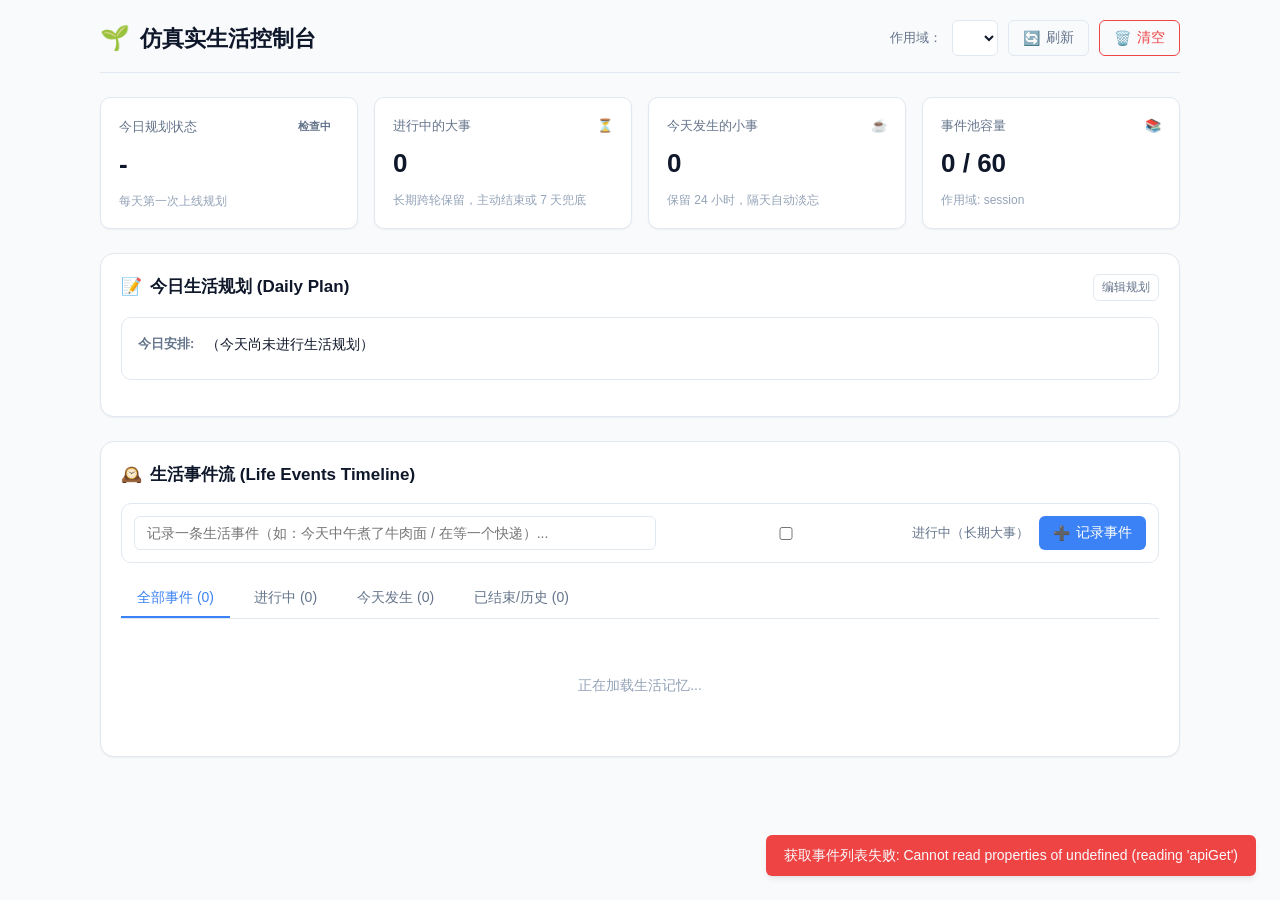
==== views/dashboard/index.html @ f647524c "feat: add visual dashboard web view and backend web apis" ====
<!doctype html>
<html lang="zh-CN">
  <head>
    <meta charset="utf-8" />
    <meta name="viewport" content="width=device-width, initial-scale=1.0" />
    <title>仿真实生活控制台</title>
    <link rel="stylesheet" href="./style.css" />
  </head>
  <body>
    <div class="dashboard-container">
      <!-- 顶部 Header -->
      <header class="header">
        <div class="header-title">
          <span style="font-size: 24px;">🌱</span>
          <h1>仿真实生活控制台</h1>
        </div>
        <div class="header-actions">
          <label for="scopeSelect" style="font-size: 13px; color: var(--text-secondary);">作用域：</label>
          <select id="scopeSelect" class="select-scope"></select>
          <button id="btnRefresh" class="btn btn-outline" title="刷新数据">
            <span>🔄</span> 刷新
          </button>
          <button id="btnClear" class="btn btn-danger-outline" title="清空当前会话数据">
            <span>🗑️</span> 清空
          </button>
        </div>
      </header>

      <!-- 概览指标卡片 -->
      <section class="stats-grid">
        <div class="stat-card">
          <div class="stat-header">
            <span>今日规划状态</span>
            <span id="badgePlanStatus" class="badge">检查中</span>
          </div>
          <div class="stat-value" id="statPlanSummary">-</div>
          <div class="stat-footer" id="statPlanDetail">每天第一次上线规划</div>
        </div>
        <div class="stat-card">
          <div class="stat-header">
            <span>进行中的大事</span>
            <span>⏳</span>
          </div>
          <div class="stat-value" id="statOngoingCount">0</div>
          <div class="stat-footer">长期跨轮保留，主动结束或 7 天兜底</div>
        </div>
        <div class="stat-card">
          <div class="stat-header">
            <span>今天发生的小事</span>
            <span>☕</span>
          </div>
          <div class="stat-value" id="statTodayCount">0</div>
          <div class="stat-footer">保留 24 小时，隔天自动淡忘</div>
        </div>
        <div class="stat-card">
          <div class="stat-header">
            <span>事件池容量</span>
            <span>📚</span>
          </div>
          <div class="stat-value" id="statEventsCount">0 / 60</div>
          <div class="stat-footer" id="statScopeDesc">作用域: session</div>
        </div>
      </section>

      <!-- 今日规划板块 -->
      <section class="section-panel">
        <div class="section-header">
          <div class="section-title">
            <span>📝</span>
            <span>今日生活规划 (Daily Plan)</span>
          </div>
          <button id="btnTogglePlanEdit" class="btn btn-outline btn-sm">编辑规划</button>
        </div>

        <div id="planDisplay" class="plan-display">
          <div class="plan-row">
            <span class="plan-label">今日安排:</span>
            <span id="planDay" class="plan-content">（今天尚未进行生活规划）</span>
          </div>
          <div class="plan-row" id="planTwistRow" style="display: none;">
            <span class="plan-label">偶发事件:</span>
            <span id="planTwist" class="plan-content">-</span>
          </div>
          <div class="plan-row" id="planWeatherRow" style="display: none;">
            <span class="plan-label">今日天气:</span>
            <span id="planWeather" class="plan-content">-</span>
          </div>
        </div>

        <!-- 规划编辑表单 (默认折叠) -->
        <div id="planEditForm" style="display: none;">
          <div class="form-group">
            <label class="form-label" for="inputPlanDay">今天大致做什么（一两句说清）：</label>
            <input type="text" id="inputPlanDay" class="input-text" placeholder="例：上午写稿，下午去超市买菜，傍晚沿江散步" />
          </div>
          <div style="display: flex; gap: 14px; flex-wrap: wrap;">
            <div class="form-group" style="flex: 1; min-width: 200px;">
              <label class="form-label" for="inputPlanTwist">偶发小事（选填，偶尔发生）：</label>
              <input type="text" id="inputPlanTwist" class="input-text" placeholder="例：猫打翻了水杯 / 有点小感冒" />
            </div>
            <div class="form-group" style="flex: 1; min-width: 200px;">
              <label class="form-label" for="inputPlanWeather">今日天气（选填）：</label>
              <input type="text" id="inputPlanWeather" class="input-text" placeholder="例：多云转晴，微风" />
            </div>
          </div>
          <div style="display: flex; justify-content: flex-end; gap: 8px;">
            <button id="btnCancelPlan" class="btn btn-outline btn-sm">取消</button>
            <button id="btnSavePlan" class="btn btn-primary btn-sm">保存规划</button>
          </div>
        </div>
      </section>

      <!-- 生活事件管理板块 -->
      <section class="section-panel">
        <div class="section-header">
          <div class="section-title">
            <span>🕰️</span>
            <span>生活事件流 (Life Events Timeline)</span>
          </div>
        </div>

        <!-- 快速添加事件栏 -->
        <div class="add-event-bar">
          <input type="text" id="inputEventText" class="input-text" placeholder="记录一条生活事件（如：今天中午煮了牛肉面 / 在等一个快递）..." />
          <label class="checkbox-label">
            <input type="checkbox" id="checkOngoing" />
            <span>进行中（长期大事）</span>
          </label>
          <button id="btnAddEvent" class="btn btn-primary">
            <span>➕</span> 记录事件
          </button>
        </div>

        <!-- 过滤 Tabs -->
        <div class="tabs">
          <div class="tab-item active" data-filter="all">全部事件 (<span id="countAll">0</span>)</div>
          <div class="tab-item" data-filter="ongoing">进行中 (<span id="countOngoing">0</span>)</div>
          <div class="tab-item" data-filter="today">今天发生 (<span id="countToday">0</span>)</div>
          <div class="tab-item" data-filter="done">已结束/历史 (<span id="countDone">0</span>)</div>
        </div>

        <!-- 事件列表容器 -->
        <div id="eventsContainer" class="events-list">
          <div class="empty-state">正在加载生活记忆...</div>
        </div>
      </section>
    </div>

    <!-- 浮层 Toast -->
    <div id="toast" class="toast"></div>

    <script type="module" src="./app.js"></script>
  </body>
</html>
---- views/dashboard/style.css ----
:root {
  --bg-primary: #f8fafc;
  --bg-secondary: #ffffff;
  --bg-card: #ffffff;
  --border-color: #e2e8f0;
  --text-primary: #0f172a;
  --text-secondary: #64748b;
  --text-muted: #94a3b8;
  --primary: #3b82f6;
  --primary-hover: #2563eb;
  --primary-light: #eff6ff;
  --success: #10b981;
  --success-light: #ecfdf5;
  --warning: #f59e0b;
  --warning-light: #fffbeb;
  --danger: #ef4444;
  --danger-light: #fef2f2;
  --badge-bg: #f1f5f9;
  --shadow-sm: 0 1px 2px 0 rgb(0 0 0 / 0.05);
  --shadow-md: 0 4px 6px -1px rgb(0 0 0 / 0.07), 0 2px 4px -2px rgb(0 0 0 / 0.07);
  --radius-sm: 6px;
  --radius-md: 10px;
  --radius-lg: 14px;
}

[data-theme="dark"] {
  --bg-primary: #0b0f19;
  --bg-secondary: #131b2e;
  --bg-card: #182238;
  --border-color: #26334d;
  --text-primary: #f8fafc;
  --text-secondary: #94a3b8;
  --text-muted: #64748b;
  --primary: #3b82f6;
  --primary-hover: #60a5fa;
  --primary-light: rgba(59, 130, 246, 0.15);
  --success: #10b981;
  --success-light: rgba(16, 185, 129, 0.15);
  --warning: #f59e0b;
  --warning-light: rgba(245, 158, 11, 0.15);
  --danger: #ef4444;
  --danger-light: rgba(239, 68, 68, 0.15);
  --badge-bg: #202c45;
  --shadow-sm: 0 1px 2px 0 rgb(0 0 0 / 0.5);
  --shadow-md: 0 4px 6px -1px rgb(0 0 0 / 0.4);
}

* {
  box-sizing: border-box;
  margin: 0;
  padding: 0;
}

body {
  font-family: -apple-system, BlinkMacSystemFont, "Segoe UI", Roboto, "Helvetica Neue", Arial, sans-serif;
  background-color: var(--bg-primary);
  color: var(--text-primary);
  line-height: 1.5;
  padding: 20px;
}

.dashboard-container {
  max-width: 1080px;
  margin: 0 auto;
}

/* 顶部导航 */
.header {
  display: flex;
  justify-content: space-between;
  align-items: center;
  flex-wrap: wrap;
  gap: 12px;
  margin-bottom: 24px;
  padding-bottom: 16px;
  border-bottom: 1px solid var(--border-color);
}

.header-title {
  display: flex;
  align-items: center;
  gap: 10px;
}

.header-title h1 {
  font-size: 22px;
  font-weight: 700;
}

.header-actions {
  display: flex;
  align-items: center;
  gap: 10px;
}

.select-scope {
  padding: 8px 12px;
  border-radius: var(--radius-sm);
  border: 1px solid var(--border-color);
  background: var(--bg-secondary);
  color: var(--text-primary);
  font-size: 14px;
  cursor: pointer;
  outline: none;
}

/* 按钮通用 */
.btn {
  padding: 8px 14px;
  border-radius: var(--radius-sm);
  font-size: 14px;
  font-weight: 500;
  cursor: pointer;
  border: none;
  transition: all 0.2s ease;
  display: inline-flex;
  align-items: center;
  gap: 6px;
}

.btn-primary {
  background: var(--primary);
  color: #ffffff;
}

.btn-primary:hover {
  background: var(--primary-hover);
}

.btn-outline {
  background: transparent;
  border: 1px solid var(--border-color);
  color: var(--text-secondary);
}

.btn-outline:hover {
  background: var(--badge-bg);
  color: var(--text-primary);
}

.btn-danger-outline {
  background: transparent;
  border: 1px solid var(--danger);
  color: var(--danger);
}

.btn-danger-outline:hover {
  background: var(--danger-light);
}

.btn-sm {
  padding: 4px 8px;
  font-size: 12px;
}

/* 统计卡片网格 */
.stats-grid {
  display: grid;
  grid-template-columns: repeat(auto-fit, minmax(220px, 1fr));
  gap: 16px;
  margin-bottom: 24px;
}

.stat-card {
  background: var(--bg-card);
  border: 1px solid var(--border-color);
  border-radius: var(--radius-md);
  padding: 18px;
  box-shadow: var(--shadow-sm);
  display: flex;
  flex-direction: column;
  gap: 8px;
}

.stat-header {
  font-size: 13px;
  color: var(--text-secondary);
  font-weight: 500;
  display: flex;
  justify-content: space-between;
  align-items: center;
}

.stat-value {
  font-size: 26px;
  font-weight: 700;
  color: var(--text-primary);
}

.stat-footer {
  font-size: 12px;
  color: var(--text-muted);
}

/* 内容板块 */
.section-panel {
  background: var(--bg-card);
  border: 1px solid var(--border-color);
  border-radius: var(--radius-lg);
  padding: 20px;
  margin-bottom: 24px;
  box-shadow: var(--shadow-sm);
}

.section-header {
  display: flex;
  justify-content: space-between;
  align-items: center;
  margin-bottom: 16px;
}

.section-title {
  font-size: 17px;
  font-weight: 600;
  display: flex;
  align-items: center;
  gap: 8px;
}

/* 规划卡片展示 */
.plan-display {
  background: var(--bg-secondary);
  border: 1px solid var(--border-color);
  border-radius: var(--radius-md);
  padding: 16px;
  margin-bottom: 16px;
}

.plan-row {
  margin-bottom: 8px;
  display: flex;
  align-items: flex-start;
  gap: 8px;
}

.plan-row:last-child {
  margin-bottom: 0;
}

.plan-label {
  font-weight: 600;
  color: var(--text-secondary);
  min-width: 60px;
  font-size: 13px;
}

.plan-content {
  color: var(--text-primary);
  font-size: 14px;
}

/* 表单输入组件 */
.form-group {
  margin-bottom: 14px;
}

.form-label {
  display: block;
  font-size: 13px;
  font-weight: 500;
  margin-bottom: 6px;
  color: var(--text-secondary);
}

.input-text, textarea {
  width: 100%;
  padding: 8px 12px;
  border-radius: var(--radius-sm);
  border: 1px solid var(--border-color);
  background: var(--bg-secondary);
  color: var(--text-primary);
  font-size: 14px;
  outline: none;
  transition: border-color 0.2s;
}

.input-text:focus, textarea:focus {
  border-color: var(--primary);
}

/* 事件录入栏 */
.add-event-bar {
  display: flex;
  gap: 10px;
  align-items: center;
  flex-wrap: wrap;
  margin-bottom: 16px;
  background: var(--bg-secondary);
  padding: 12px;
  border-radius: var(--radius-md);
  border: 1px solid var(--border-color);
}

.add-event-bar input {
  flex: 1;
  min-width: 240px;
}

.checkbox-label {
  display: flex;
  align-items: center;
  gap: 6px;
  font-size: 13px;
  color: var(--text-secondary);
  cursor: pointer;
  user-select: none;
}

/* 过滤 Tab */
.tabs {
  display: flex;
  gap: 8px;
  border-bottom: 1px solid var(--border-color);
  margin-bottom: 16px;
}

.tab-item {
  padding: 8px 16px;
  font-size: 14px;
  font-weight: 500;
  color: var(--text-secondary);
  cursor: pointer;
  border-bottom: 2px solid transparent;
  transition: all 0.2s;
}

.tab-item.active {
  color: var(--primary);
  border-bottom-color: var(--primary);
}

/* 事件卡片列表 */
.events-list {
  display: flex;
  flex-direction: column;
  gap: 12px;
}

.event-item {
  background: var(--bg-secondary);
  border: 1px solid var(--border-color);
  border-radius: var(--radius-md);
  padding: 14px 16px;
  display: flex;
  justify-content: space-between;
  align-items: center;
  gap: 14px;
  transition: transform 0.15s ease;
}

.event-main {
  flex: 1;
  display: flex;
  flex-direction: column;
  gap: 6px;
}

.event-badges {
  display: flex;
  gap: 8px;
  align-items: center;
}

.badge {
  display: inline-block;
  padding: 2px 8px;
  border-radius: 9999px;
  font-size: 11px;
  font-weight: 600;
}

.badge-ongoing {
  background: var(--warning-light);
  color: var(--warning);
}

.badge-today {
  background: var(--primary-light);
  color: var(--primary);
}

.badge-done {
  background: var(--badge-bg);
  color: var(--text-muted);
}

.event-text {
  font-size: 15px;
  font-weight: 500;
  color: var(--text-primary);
}

.event-meta {
  font-size: 12px;
  color: var(--text-muted);
  display: flex;
  gap: 12px;
}

.event-actions {
  display: flex;
  gap: 8px;
}

.empty-state {
  text-align: center;
  padding: 40px 20px;
  color: var(--text-muted);
  font-size: 14px;
}

/* Toast 提示 */
.toast {
  position: fixed;
  bottom: 24px;
  right: 24px;
  padding: 10px 18px;
  border-radius: var(--radius-sm);
  background: var(--text-primary);
  color: var(--bg-primary);
  font-size: 14px;
  box-shadow: var(--shadow-md);
  opacity: 0;
  transform: translateY(10px);
  transition: all 0.3s ease;
  pointer-events: none;
  z-index: 9999;
}

.toast.show {
  opacity: 1;
  transform: translateY(0);
}
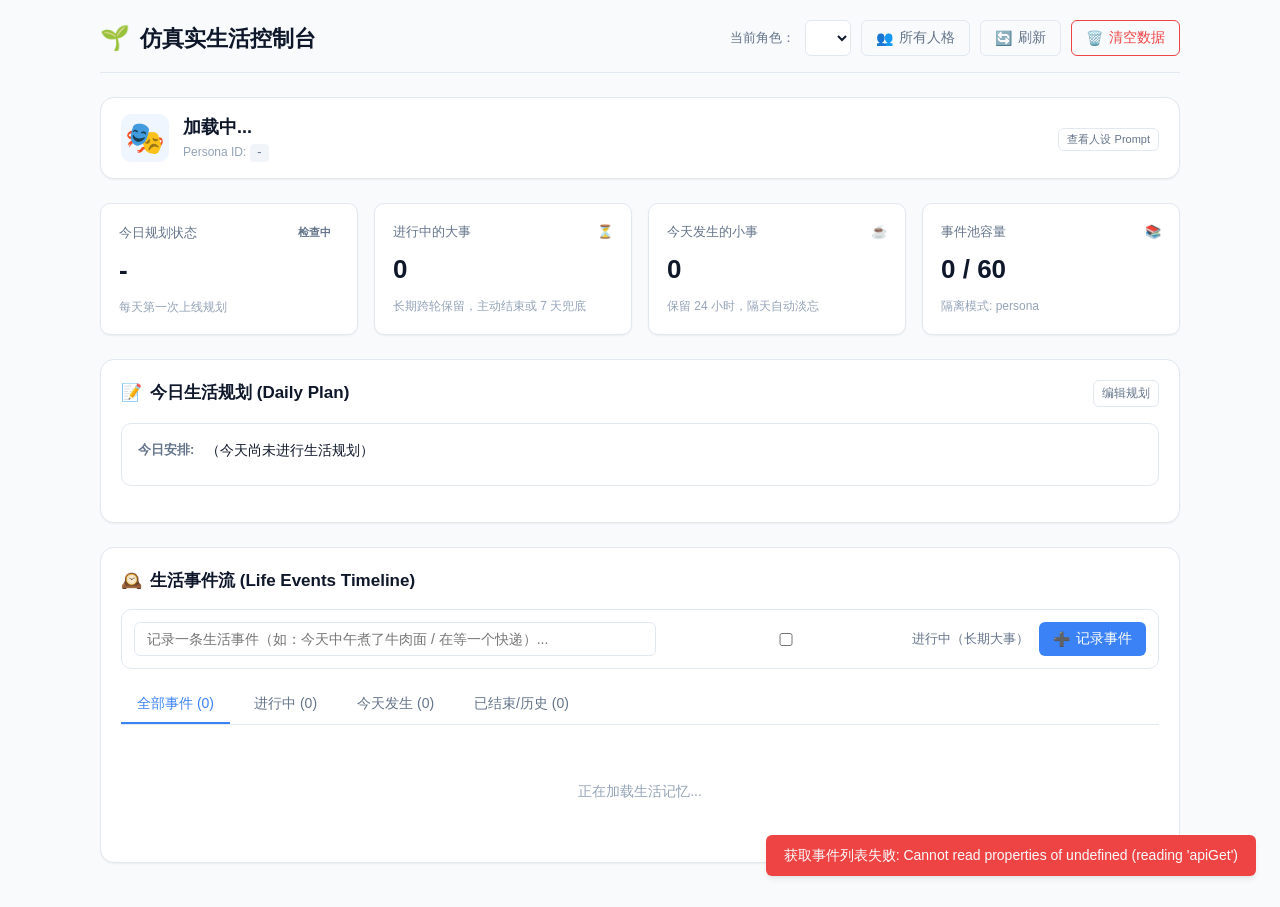
==== commit f6db737c: "feat: 人格设定隔离与多角色 Dashboard 全景看板升级 (v1.1.0)" ====
--- a/views/dashboard/index.html
+++ b/views/dashboard/index.html
@@ -15,16 +15,46 @@
           <h1>仿真实生活控制台</h1>
         </div>
         <div class="header-actions">
-          <label for="scopeSelect" style="font-size: 13px; color: var(--text-secondary);">作用域：</label>
+          <label for="scopeSelect" style="font-size: 13px; color: var(--text-secondary);">当前角色：</label>
           <select id="scopeSelect" class="select-scope"></select>
+          <button id="btnAllPersonas" class="btn btn-outline" title="查看所有人格设定与生活状态总览">
+            <span>👥</span> 所有人格
+          </button>
           <button id="btnRefresh" class="btn btn-outline" title="刷新数据">
             <span>🔄</span> 刷新
           </button>
-          <button id="btnClear" class="btn btn-danger-outline" title="清空当前会话数据">
-            <span>🗑️</span> 清空
+          <button id="btnClear" class="btn btn-danger-outline" title="清空当前角色生活数据">
+            <span>🗑️</span> 清空数据
           </button>
         </div>
       </header>
+
+      <!-- 当前角色人设与信息卡片 -->
+      <section class="persona-card" id="personaCard">
+        <div class="persona-card-header">
+          <div class="persona-badge-group">
+            <span class="persona-avatar">🎭</span>
+            <div>
+              <div class="persona-name-wrap">
+                <h2 id="personaTitle" class="persona-title">加载中...</h2>
+                <span id="badgeDefaultPersona" class="badge badge-default" style="display: none;">系统默认人格</span>
+              </div>
+              <div class="persona-id-sub">Persona ID: <code id="personaIdLabel">-</code></div>
+            </div>
+          </div>
+          <div class="persona-actions">
+            <button id="btnTogglePrompt" class="btn btn-outline btn-xs">查看人设 Prompt</button>
+          </div>
+        </div>
+        <!-- 人设 Prompt 抽屉 (默认折叠) -->
+        <div id="personaPromptBox" class="persona-prompt-box" style="display: none;">
+          <div class="prompt-box-header">
+            <span>📜 人格系统设定 (System Prompt)</span>
+            <span id="promptLengthTag" class="tag-sm">0 字</span>
+          </div>
+          <pre id="personaPromptContent" class="prompt-text">暂无设定</pre>
+        </div>
+      </section>
 
       <!-- 概览指标卡片 -->
       <section class="stats-grid">
@@ -58,7 +88,7 @@
             <span>📚</span>
           </div>
           <div class="stat-value" id="statEventsCount">0 / 60</div>
-          <div class="stat-footer" id="statScopeDesc">作用域: session</div>
+          <div class="stat-footer" id="statScopeDesc">隔离模式: persona</div>
         </div>
       </section>
 
@@ -77,6 +107,22 @@
             <span class="plan-label">今日安排:</span>
             <span id="planDay" class="plan-content">（今天尚未进行生活规划）</span>
           </div>
+          <div class="plan-row" id="planOutfitRow" style="display: none;">
+            <span class="plan-label">今日穿搭:</span>
+            <span id="planOutfit" class="plan-content">-</span>
+          </div>
+          <div class="plan-row" id="planMoodRow" style="display: none;">
+            <span class="plan-label">当前心境:</span>
+            <span id="planMood" class="plan-content">-</span>
+          </div>
+          <div class="plan-row" id="planLocationRow" style="display: none;">
+            <span class="plan-label">当前地点:</span>
+            <span id="planLocation" class="plan-content">-</span>
+          </div>
+          <div class="plan-row" id="planHolidayRow" style="display: none;">
+            <span class="plan-label">今日节日:</span>
+            <span id="planHoliday" class="plan-content">-</span>
+          </div>
           <div class="plan-row" id="planTwistRow" style="display: none;">
             <span class="plan-label">偶发事件:</span>
             <span id="planTwist" class="plan-content">-</span>
@@ -92,6 +138,20 @@
           <div class="form-group">
             <label class="form-label" for="inputPlanDay">今天大致做什么（一两句说清）：</label>
             <input type="text" id="inputPlanDay" class="input-text" placeholder="例：上午写稿，下午去超市买菜，傍晚沿江散步" />
+          </div>
+          <div style="display: flex; gap: 14px; flex-wrap: wrap;">
+            <div class="form-group" style="flex: 1; min-width: 180px;">
+              <label class="form-label" for="inputPlanOutfit">今日穿搭（选填）：</label>
+              <input type="text" id="inputPlanOutfit" class="input-text" placeholder="例：浅色宽松卫衣 / 休闲衬衫" />
+            </div>
+            <div class="form-group" style="flex: 1; min-width: 180px;">
+              <label class="form-label" for="inputPlanMood">当前心情（选填）：</label>
+              <input type="text" id="inputPlanMood" class="input-text" placeholder="例：平静专注 / 偶有倦意" />
+            </div>
+            <div class="form-group" style="flex: 1; min-width: 180px;">
+              <label class="form-label" for="inputPlanLocation">常驻地点（选填）：</label>
+              <input type="text" id="inputPlanLocation" class="input-text" placeholder="例：书房 / 咖啡馆" />
+            </div>
           </div>
           <div style="display: flex; gap: 14px; flex-wrap: wrap;">
             <div class="form-group" style="flex: 1; min-width: 200px;">
@@ -146,6 +206,25 @@
       </section>
     </div>
 
+    <!-- 所有人格概览模态框 -->
+    <div id="modalAllPersonas" class="modal-overlay" style="display: none;">
+      <div class="modal-card">
+        <div class="modal-header">
+          <div class="modal-title">
+            <span>👥</span>
+            <span>系统所有人格与生活状态全景</span>
+          </div>
+          <button id="btnCloseModal" class="btn-icon" title="关闭">✕</button>
+        </div>
+        <div class="modal-body">
+          <p class="modal-desc">点击任意角色卡片即可直接切换到该人格的管理视图。</p>
+          <div id="allPersonasGrid" class="personas-grid">
+            <!-- 动态生成各角色卡片 -->
+          </div>
+        </div>
+      </div>
+    </div>
+
     <!-- 浮层 Toast -->
     <div id="toast" class="toast"></div>
 
--- a/views/dashboard/style.css
+++ b/views/dashboard/style.css
@@ -431,3 +431,244 @@
   opacity: 1;
   transform: translateY(0);
 }
+
+.btn-xs {
+  padding: 3px 8px;
+  font-size: 11px;
+}
+
+.btn-icon {
+  background: transparent;
+  border: none;
+  color: var(--text-secondary);
+  font-size: 18px;
+  cursor: pointer;
+  padding: 4px 8px;
+  border-radius: var(--radius-sm);
+  transition: all 0.2s;
+}
+
+.btn-icon:hover {
+  background: var(--badge-bg);
+  color: var(--text-primary);
+}
+
+/* 当前角色人设卡片 */
+.persona-card {
+  background: var(--bg-card);
+  border: 1px solid var(--border-color);
+  border-radius: var(--radius-lg);
+  padding: 16px 20px;
+  margin-bottom: 24px;
+  box-shadow: var(--shadow-sm);
+}
+
+.persona-card-header {
+  display: flex;
+  justify-content: space-between;
+  align-items: center;
+  flex-wrap: wrap;
+  gap: 12px;
+}
+
+.persona-badge-group {
+  display: flex;
+  align-items: center;
+  gap: 14px;
+}
+
+.persona-avatar {
+  font-size: 32px;
+  background: var(--primary-light);
+  width: 48px;
+  height: 48px;
+  display: flex;
+  align-items: center;
+  justify-content: center;
+  border-radius: var(--radius-md);
+}
+
+.persona-name-wrap {
+  display: flex;
+  align-items: center;
+  gap: 10px;
+}
+
+.persona-title {
+  font-size: 18px;
+  font-weight: 700;
+  color: var(--text-primary);
+}
+
+.persona-id-sub {
+  font-size: 12px;
+  color: var(--text-muted);
+  margin-top: 2px;
+}
+
+.persona-id-sub code {
+  background: var(--badge-bg);
+  padding: 2px 6px;
+  border-radius: 4px;
+  color: var(--text-secondary);
+}
+
+.badge-default {
+  background: rgba(139, 92, 246, 0.15);
+  color: #8b5cf6;
+}
+
+.persona-prompt-box {
+  margin-top: 14px;
+  padding-top: 14px;
+  border-top: 1px dashed var(--border-color);
+}
+
+.prompt-box-header {
+  display: flex;
+  justify-content: space-between;
+  align-items: center;
+  font-size: 13px;
+  font-weight: 600;
+  color: var(--text-secondary);
+  margin-bottom: 8px;
+}
+
+.tag-sm {
+  font-size: 11px;
+  padding: 1px 6px;
+  background: var(--badge-bg);
+  border-radius: 4px;
+  color: var(--text-muted);
+}
+
+.prompt-text {
+  background: var(--bg-secondary);
+  border: 1px solid var(--border-color);
+  border-radius: var(--radius-sm);
+  padding: 12px;
+  font-family: inherit;
+  font-size: 13px;
+  line-height: 1.6;
+  white-space: pre-wrap;
+  word-break: break-all;
+  max-height: 240px;
+  overflow-y: auto;
+  color: var(--text-primary);
+}
+
+/* 模态框样式 */
+.modal-overlay {
+  position: fixed;
+  inset: 0;
+  background: rgba(0, 0, 0, 0.5);
+  backdrop-filter: blur(4px);
+  display: flex;
+  align-items: center;
+  justify-content: center;
+  padding: 20px;
+  z-index: 10000;
+}
+
+.modal-card {
+  background: var(--bg-card);
+  border: 1px solid var(--border-color);
+  border-radius: var(--radius-lg);
+  width: 100%;
+  max-width: 860px;
+  max-height: 85vh;
+  display: flex;
+  flex-direction: column;
+  box-shadow: var(--shadow-md);
+  overflow: hidden;
+}
+
+.modal-header {
+  display: flex;
+  justify-content: space-between;
+  align-items: center;
+  padding: 16px 20px;
+  border-bottom: 1px solid var(--border-color);
+}
+
+.modal-title {
+  font-size: 17px;
+  font-weight: 600;
+  display: flex;
+  align-items: center;
+  gap: 8px;
+}
+
+.modal-body {
+  padding: 20px;
+  overflow-y: auto;
+}
+
+.modal-desc {
+  font-size: 13px;
+  color: var(--text-secondary);
+  margin-bottom: 16px;
+}
+
+.personas-grid {
+  display: grid;
+  grid-template-columns: repeat(auto-fill, minmax(250px, 1fr));
+  gap: 14px;
+}
+
+.persona-grid-item {
+  background: var(--bg-secondary);
+  border: 1px solid var(--border-color);
+  border-radius: var(--radius-md);
+  padding: 14px;
+  cursor: pointer;
+  transition: all 0.2s ease;
+  display: flex;
+  flex-direction: column;
+  justify-content: space-between;
+  gap: 10px;
+}
+
+.persona-grid-item:hover {
+  border-color: var(--primary);
+  transform: translateY(-2px);
+  box-shadow: var(--shadow-sm);
+}
+
+.persona-grid-item.active {
+  border-color: var(--primary);
+  background: var(--primary-light);
+}
+
+.p-item-header {
+  display: flex;
+  justify-content: space-between;
+  align-items: flex-start;
+  gap: 8px;
+}
+
+.p-item-name {
+  font-weight: 700;
+  font-size: 15px;
+  color: var(--text-primary);
+}
+
+.p-item-preview {
+  font-size: 12px;
+  color: var(--text-secondary);
+  line-height: 1.4;
+  display: -webkit-box;
+  -webkit-line-clamp: 3;
+  -webkit-box-orient: vertical;
+  overflow: hidden;
+}
+
+.p-item-footer {
+  display: flex;
+  justify-content: space-between;
+  align-items: center;
+  font-size: 11px;
+  color: var(--text-muted);
+  border-top: 1px dashed var(--border-color);
+  padding-top: 8px;
+}
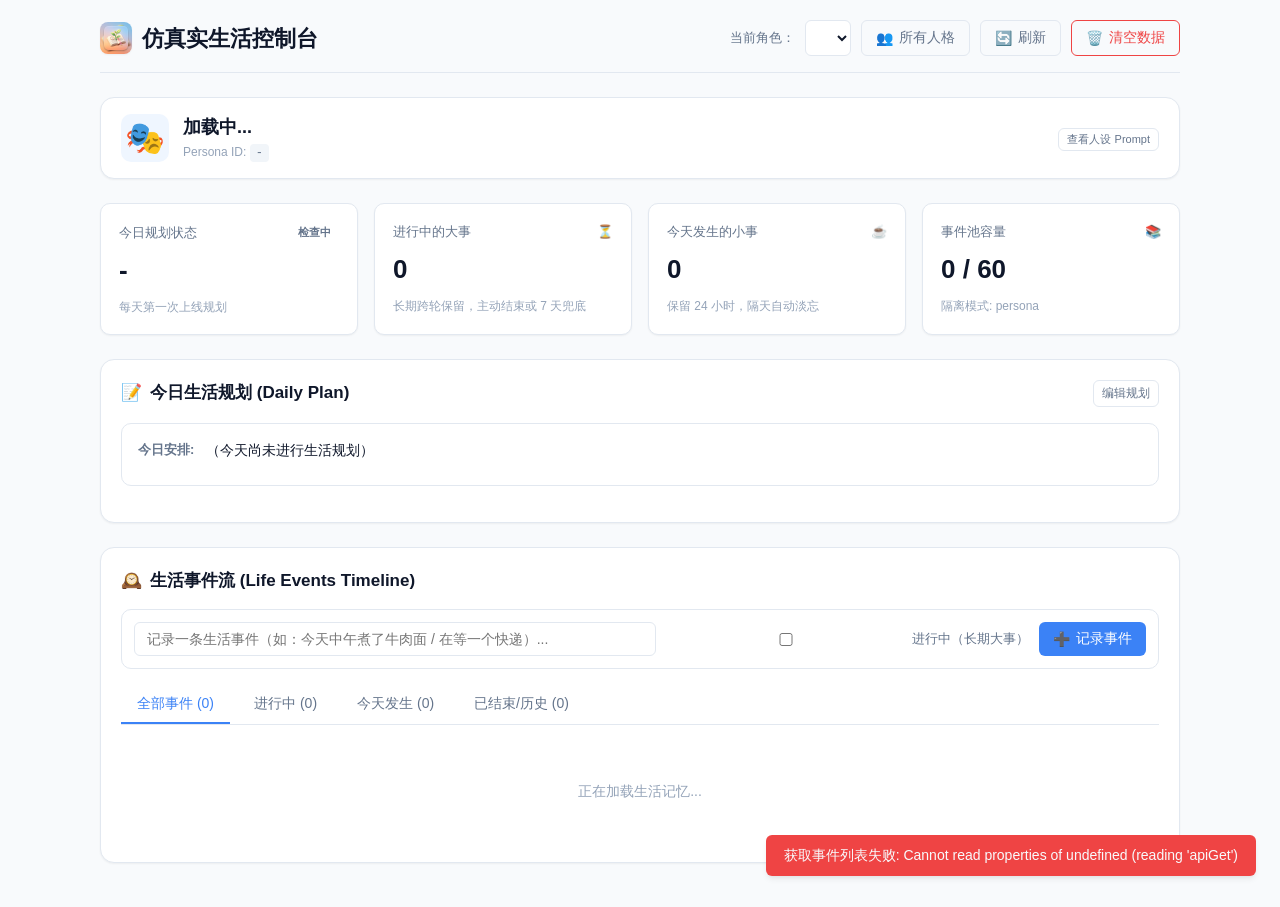
==== commit 0fdcc04b: "feat: 添加插件专属 Logo 图标并在可视化看板呈现" ====
--- a/views/dashboard/index.html
+++ b/views/dashboard/index.html
@@ -11,7 +11,7 @@
       <!-- 顶部 Header -->
       <header class="header">
         <div class="header-title">
-          <span style="font-size: 24px;">🌱</span>
+          <img src="./logo.png" alt="Life Memory Logo" class="header-logo" />
           <h1>仿真实生活控制台</h1>
         </div>
         <div class="header-actions">
--- a/views/dashboard/style.css
+++ b/views/dashboard/style.css
@@ -82,6 +82,15 @@
   gap: 10px;
 }
 
+.header-logo {
+  width: 32px;
+  height: 32px;
+  border-radius: 8px;
+  object-fit: cover;
+  box-shadow: var(--shadow-sm);
+  display: block;
+}
+
 .header-title h1 {
   font-size: 22px;
   font-weight: 700;
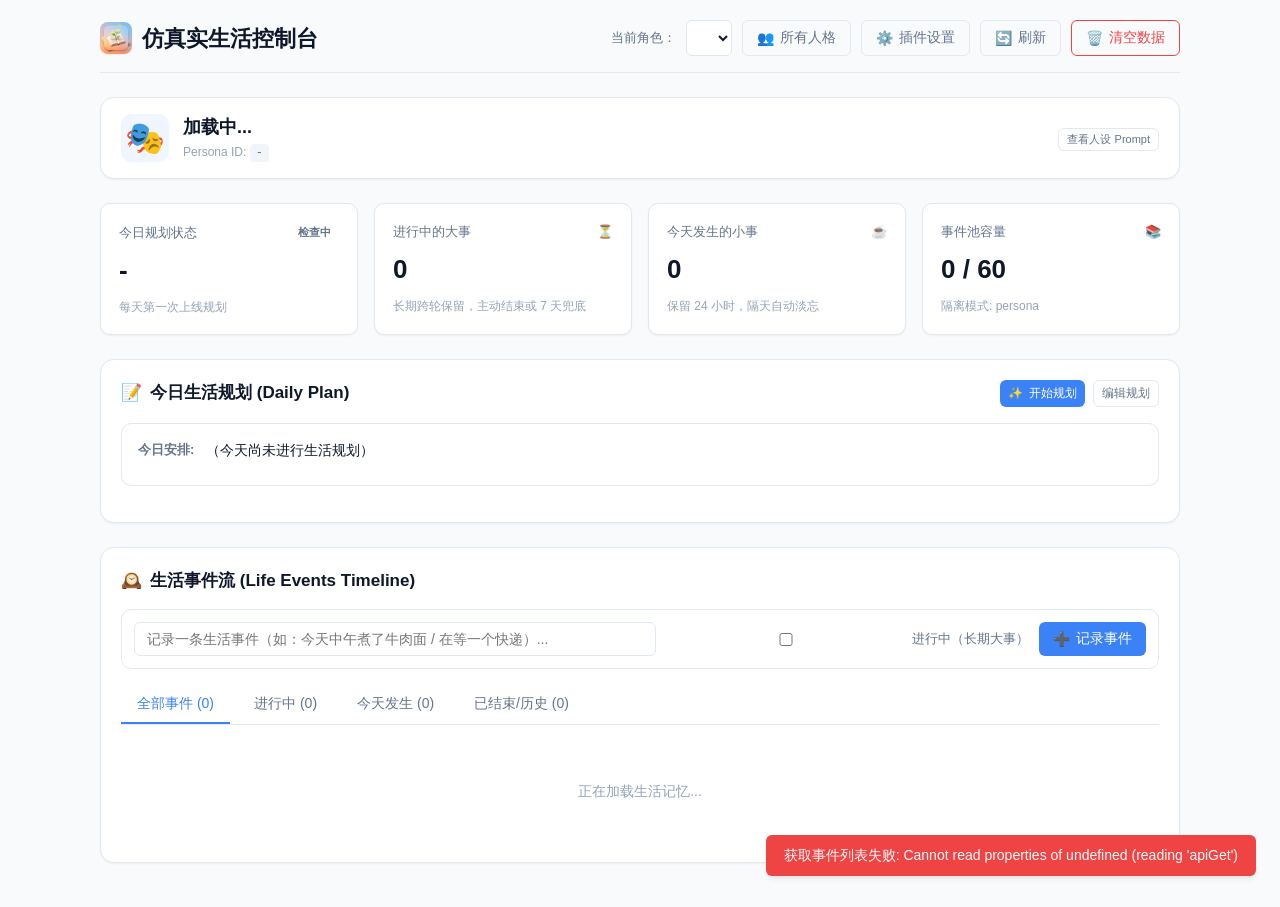
==== commit 59655b4d: "feat: 支持 Dashboard 内一键开启今日规划与直接修改插件配置中心" ====
--- a/views/dashboard/index.html
+++ b/views/dashboard/index.html
@@ -20,6 +20,9 @@
           <button id="btnAllPersonas" class="btn btn-outline" title="查看所有人格设定与生活状态总览">
             <span>👥</span> 所有人格
           </button>
+          <button id="btnSettings" class="btn btn-outline" title="修改插件配置与参数">
+            <span>⚙️</span> 插件设置
+          </button>
           <button id="btnRefresh" class="btn btn-outline" title="刷新数据">
             <span>🔄</span> 刷新
           </button>
@@ -99,7 +102,12 @@
             <span>📝</span>
             <span>今日生活规划 (Daily Plan)</span>
           </div>
-          <button id="btnTogglePlanEdit" class="btn btn-outline btn-sm">编辑规划</button>
+          <div style="display: flex; gap: 8px;">
+            <button id="btnAutoPlan" class="btn btn-primary btn-sm" title="一键为当前角色生成今日拟真生活起居与日程规划">
+              <span>✨</span> 开始规划
+            </button>
+            <button id="btnTogglePlanEdit" class="btn btn-outline btn-sm">编辑规划</button>
+          </div>
         </div>
 
         <div id="planDisplay" class="plan-display">
@@ -217,10 +225,110 @@
           <button id="btnCloseModal" class="btn-icon" title="关闭">✕</button>
         </div>
         <div class="modal-body">
-          <p class="modal-desc">点击任意角色卡片即可直接切换到该人格的管理视图。</p>
+          <p class="modal-desc">点击任意角色卡片即可直接切换到该人格的管理视图，或点击「开始规划」为未规划角色快速制定今日日程。</p>
           <div id="allPersonasGrid" class="personas-grid">
             <!-- 动态生成各角色卡片 -->
           </div>
+        </div>
+      </div>
+    </div>
+
+    <!-- 插件配置设置模态框 -->
+    <div id="modalSettings" class="modal-overlay" style="display: none;">
+      <div class="modal-card" style="max-width: 680px;">
+        <div class="modal-header">
+          <div class="modal-title">
+            <span>⚙️</span>
+            <span>仿真实生活 - 插件配置中心</span>
+          </div>
+          <button id="btnCloseSettingsModal" class="btn-icon" title="关闭">✕</button>
+        </div>
+        <div class="modal-body">
+          <p class="modal-desc">在此修改生活记忆与拟真运作参数，保存后即时生效并持久化至配置文件。</p>
+
+          <form id="formSettings" class="settings-form">
+            <!-- 核心功能与隔离 -->
+            <div class="settings-group-title">核心功能与隔离模式</div>
+            <div class="setting-item">
+              <div class="setting-info">
+                <label class="setting-label" for="settingEnabled">启用仿真实生活</label>
+                <span class="setting-hint">关掉后不再记录与规划生活，已存的数据安全保留在磁盘上。</span>
+              </div>
+              <input type="checkbox" id="settingEnabled" class="toggle-switch" />
+            </div>
+
+            <div class="setting-item">
+              <div class="setting-info">
+                <label class="setting-label" for="settingStorageScope">存储隔离模式</label>
+                <span class="setting-hint">persona: 按人格角色独立隔离（推荐）；global: 所有角色共用同一生活线。</span>
+              </div>
+              <select id="settingStorageScope" class="select-scope" style="min-width: 220px;">
+                <option value="persona">按人格角色设定独立隔离 (persona - 推荐)</option>
+                <option value="global">全局共用同一生活线 (global)</option>
+              </select>
+            </div>
+
+            <div class="setting-item">
+              <div class="setting-info">
+                <label class="setting-label" for="settingInjectGuide">自动注入提示词说明</label>
+                <span class="setting-hint">每轮对话动态向大模型注入生活记忆操作指引，开箱即用。</span>
+              </div>
+              <input type="checkbox" id="settingInjectGuide" class="toggle-switch" />
+            </div>
+
+            <!-- 生活感知强化 -->
+            <div class="settings-group-title">生活感知与维度</div>
+            <div class="setting-item">
+              <div class="setting-info">
+                <label class="setting-label" for="settingEnableHoliday">节日感知</label>
+                <span class="setting-hint">自动感知法定与传统节日并在规划与日常对话中呈现氛围。</span>
+              </div>
+              <input type="checkbox" id="settingEnableHoliday" class="toggle-switch" />
+            </div>
+
+            <div class="setting-item">
+              <div class="setting-info">
+                <label class="setting-label" for="settingEnableOutfit">穿搭与外貌感知</label>
+                <span class="setting-hint">在每日规划与生活状态中呈现角色穿搭风格与着装。</span>
+              </div>
+              <input type="checkbox" id="settingEnableOutfit" class="toggle-switch" />
+            </div>
+
+            <!-- 记忆时长与容量 -->
+            <div class="settings-group-title">记忆淘汰与容量配额</div>
+            <div style="display: grid; grid-template-columns: 1fr 1fr; gap: 14px; margin-bottom: 12px;">
+              <div class="form-group">
+                <label class="form-label" for="settingSmallTtl">小事保留时长（小时）：</label>
+                <input type="number" id="settingSmallTtl" class="input-text" min="1" max="168" />
+                <span class="setting-hint" style="font-size: 11px;">普通小事保留多久，默认 24 小时</span>
+              </div>
+              <div class="form-group">
+                <label class="form-label" for="settingOngoingTtl">进行中大事兜底（小时）：</label>
+                <input type="number" id="settingOngoingTtl" class="input-text" min="24" max="720" />
+                <span class="setting-hint" style="font-size: 11px;">进行中大事长效兜底，默认 168 小时（7天）</span>
+              </div>
+            </div>
+
+            <div style="display: grid; grid-template-columns: 1fr 1fr; gap: 14px; margin-bottom: 16px;">
+              <div class="form-group">
+                <label class="form-label" for="settingMaxEvents">事件池最大保留上限：</label>
+                <input type="number" id="settingMaxEvents" class="input-text" min="10" max="200" step="5" />
+                <span class="setting-hint" style="font-size: 11px;">防无限膨胀的事件上限，默认 60 条</span>
+              </div>
+              <div class="form-group">
+                <label class="form-label" for="settingHistoryDays">历史规划回顾天数：</label>
+                <input type="number" id="settingHistoryDays" class="input-text" min="0" max="7" />
+                <span class="setting-hint" style="font-size: 11px;">规划新一天时参考历史生活脉络（0~7天）</span>
+              </div>
+            </div>
+
+            <div style="display: flex; justify-content: flex-end; gap: 10px; border-top: 1px solid var(--border-color); padding-top: 14px;">
+              <button type="button" id="btnCancelSettings" class="btn btn-outline">取消</button>
+              <button type="submit" id="btnSaveSettings" class="btn btn-primary">
+                <span>💾</span> 保存配置
+              </button>
+            </div>
+          </form>
         </div>
       </div>
     </div>
--- a/views/dashboard/style.css
+++ b/views/dashboard/style.css
@@ -681,3 +681,105 @@
   border-top: 1px dashed var(--border-color);
   padding-top: 8px;
 }
+
+/* 设置模态框与表单样式 */
+.settings-group-title {
+  font-size: 13px;
+  font-weight: 700;
+  color: var(--primary);
+  letter-spacing: 0.5px;
+  margin: 16px 0 10px;
+  padding-bottom: 4px;
+  border-bottom: 1px dashed var(--border-color);
+}
+
+.settings-group-title:first-of-type {
+  margin-top: 0;
+}
+
+.setting-item {
+  display: flex;
+  justify-content: space-between;
+  align-items: center;
+  padding: 10px 0;
+  border-bottom: 1px solid var(--border-color);
+  gap: 16px;
+}
+
+.setting-info {
+  display: flex;
+  flex-direction: column;
+  gap: 2px;
+}
+
+.setting-label {
+  font-size: 14px;
+  font-weight: 600;
+  color: var(--text-primary);
+}
+
+.setting-hint {
+  font-size: 12px;
+  color: var(--text-secondary);
+}
+
+/* Toggle Switch 开关 */
+.toggle-switch {
+  appearance: none;
+  width: 44px;
+  height: 24px;
+  background: var(--border-color);
+  border-radius: 20px;
+  position: relative;
+  outline: none;
+  cursor: pointer;
+  transition: background 0.25s ease;
+  flex-shrink: 0;
+}
+
+.toggle-switch::after {
+  content: "";
+  position: absolute;
+  top: 2px;
+  left: 2px;
+  width: 20px;
+  height: 20px;
+  background: #ffffff;
+  border-radius: 50%;
+  box-shadow: 0 1px 3px rgba(0, 0, 0, 0.2);
+  transition: transform 0.25s ease;
+}
+
+.toggle-switch:checked {
+  background: var(--primary);
+}
+
+.toggle-switch:checked::after {
+  transform: translateX(20px);
+}
+
+/* 角色卡片内的一键开始规划按钮 */
+.btn-quick-plan {
+  background: var(--primary-light);
+  color: var(--primary);
+  border: 1px solid var(--primary);
+  border-radius: var(--radius-sm);
+  padding: 3px 8px;
+  font-size: 11px;
+  font-weight: 600;
+  cursor: pointer;
+  transition: all 0.2s ease;
+  display: inline-flex;
+  align-items: center;
+  gap: 4px;
+}
+
+.btn-quick-plan:hover {
+  background: var(--primary);
+  color: #ffffff;
+}
+
+.btn-quick-plan:disabled {
+  opacity: 0.6;
+  cursor: not-allowed;
+}
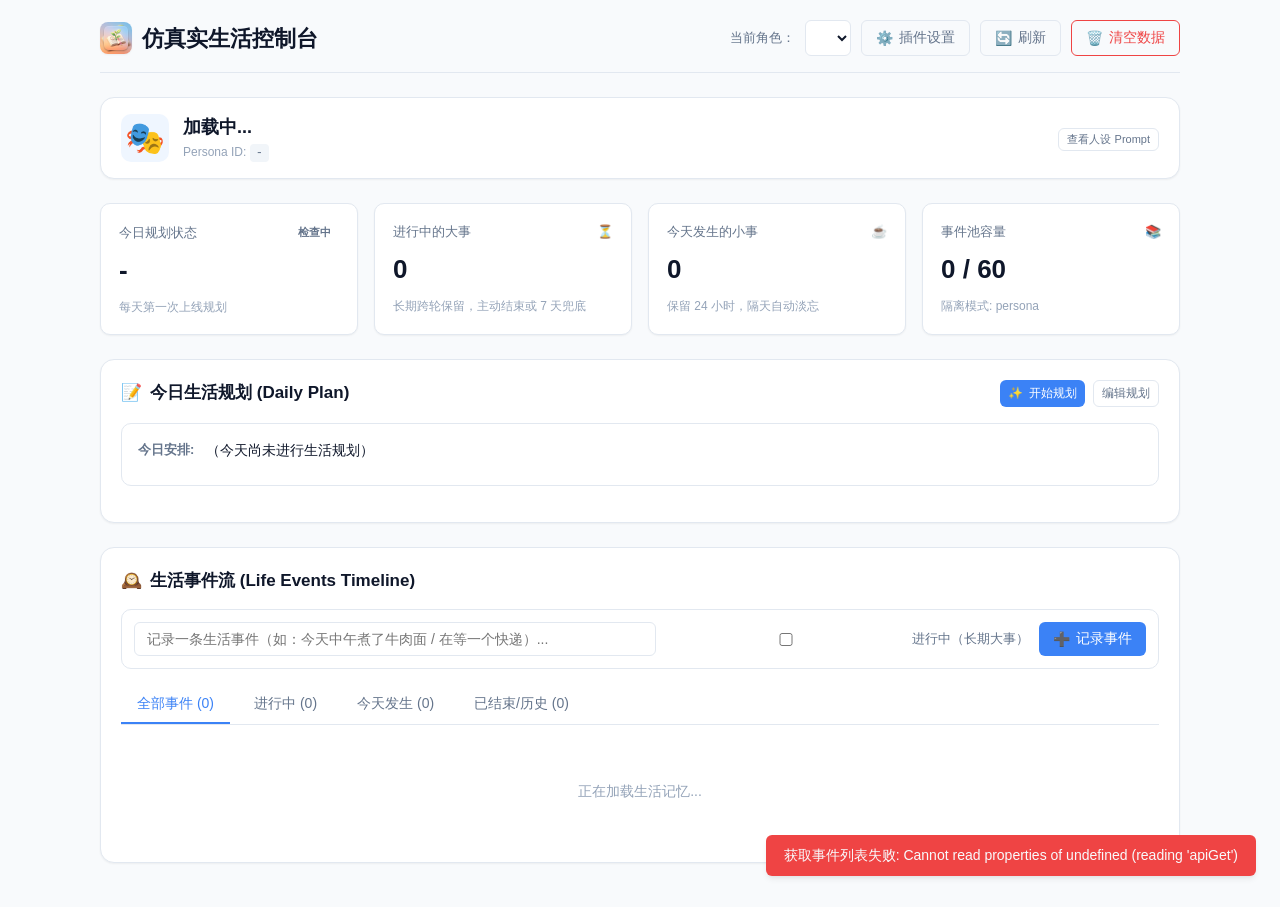
==== commit ce8508c7: "fix: 彻底消除纯下划线角色并优化顶部导航精简为单一角色下拉框 (v1.3.2)" ====
--- a/views/dashboard/index.html
+++ b/views/dashboard/index.html
@@ -17,9 +17,6 @@
         <div class="header-actions">
           <label for="scopeSelect" style="font-size: 13px; color: var(--text-secondary);">当前角色：</label>
           <select id="scopeSelect" class="select-scope"></select>
-          <button id="btnAllPersonas" class="btn btn-outline" title="查看所有人格设定与生活状态总览">
-            <span>👥</span> 所有人格
-          </button>
           <button id="btnSettings" class="btn btn-outline" title="修改插件配置与参数">
             <span>⚙️</span> 插件设置
           </button>
@@ -41,6 +38,7 @@
               <div class="persona-name-wrap">
                 <h2 id="personaTitle" class="persona-title">加载中...</h2>
                 <span id="badgeDefaultPersona" class="badge badge-default" style="display: none;">系统默认人格</span>
+                <span id="badgeWhitelistStatus" class="badge badge-warning" style="display: none;">未在白名单启用</span>
               </div>
               <div class="persona-id-sub">Persona ID: <code id="personaIdLabel">-</code></div>
             </div>
@@ -276,6 +274,30 @@
               <input type="checkbox" id="settingInjectGuide" class="toggle-switch" />
             </div>
 
+            <!-- 人格白名单控制 -->
+            <div class="settings-group-title">人格生效白名单控制</div>
+            <div class="setting-item">
+              <div class="setting-info">
+                <label class="setting-label" for="settingEnablePersonaWhitelist">启用人格白名单</label>
+                <span class="setting-hint">开启后仅白名单中的人格才能生效拟真生活记忆；未启用的人格不记录生活、不注入提示词。</span>
+              </div>
+              <input type="checkbox" id="settingEnablePersonaWhitelist" class="toggle-switch" />
+            </div>
+
+            <div id="whitelistSelectArea" class="setting-item" style="flex-direction: column; align-items: stretch; gap: 8px;">
+              <div class="setting-info">
+                <label class="setting-label">生效的人格列表 (勾选允许启用的角色)</label>
+                <span class="setting-hint">选中的角色将享有拟真生活记忆体系，未选中的角色将被完全隔离禁用。</span>
+              </div>
+              <div id="personaCheckboxes" style="display: flex; flex-wrap: wrap; gap: 10px; margin-top: 6px;">
+                <!-- 动态生成复选框 -->
+              </div>
+              <div style="margin-top: 8px;">
+                <label class="form-label" style="font-size: 12px;" for="settingPersonaWhitelistManual">自定义添加 Persona ID（逗号分隔）：</label>
+                <input type="text" id="settingPersonaWhitelistManual" class="input-text" placeholder="例：cat_girl, assistant, scholar" />
+              </div>
+            </div>
+
             <!-- 生活感知强化 -->
             <div class="settings-group-title">生活感知与维度</div>
             <div class="setting-item">
@@ -333,6 +355,28 @@
       </div>
     </div>
 
+    <!-- 确认清空专属模态框 (替代并彻底解决原生 confirm 兼容性问题) -->
+    <div id="modalConfirmClear" class="modal-overlay" style="display: none;">
+      <div class="modal-card" style="max-width: 440px;">
+        <div class="modal-header">
+          <div class="modal-title" style="color: var(--danger);">
+            <span>⚠️</span>
+            <span>确认清空生活数据</span>
+          </div>
+          <button id="btnCloseConfirmClear" class="btn-icon" title="关闭">✕</button>
+        </div>
+        <div class="modal-body">
+          <p id="confirmClearDesc" style="font-size: 14px; margin-bottom: 20px; line-height: 1.6; color: var(--text-primary);">
+            确认清空当前角色下的所有生活事件与规划吗？此操作不可逆。
+          </p>
+          <div style="display: flex; justify-content: flex-end; gap: 10px;">
+            <button id="btnCancelClearModal" class="btn btn-outline">取消</button>
+            <button id="btnExecuteClear" class="btn btn-danger">确认清空</button>
+          </div>
+        </div>
+      </div>
+    </div>
+
     <!-- 浮层 Toast -->
     <div id="toast" class="toast"></div>
 
